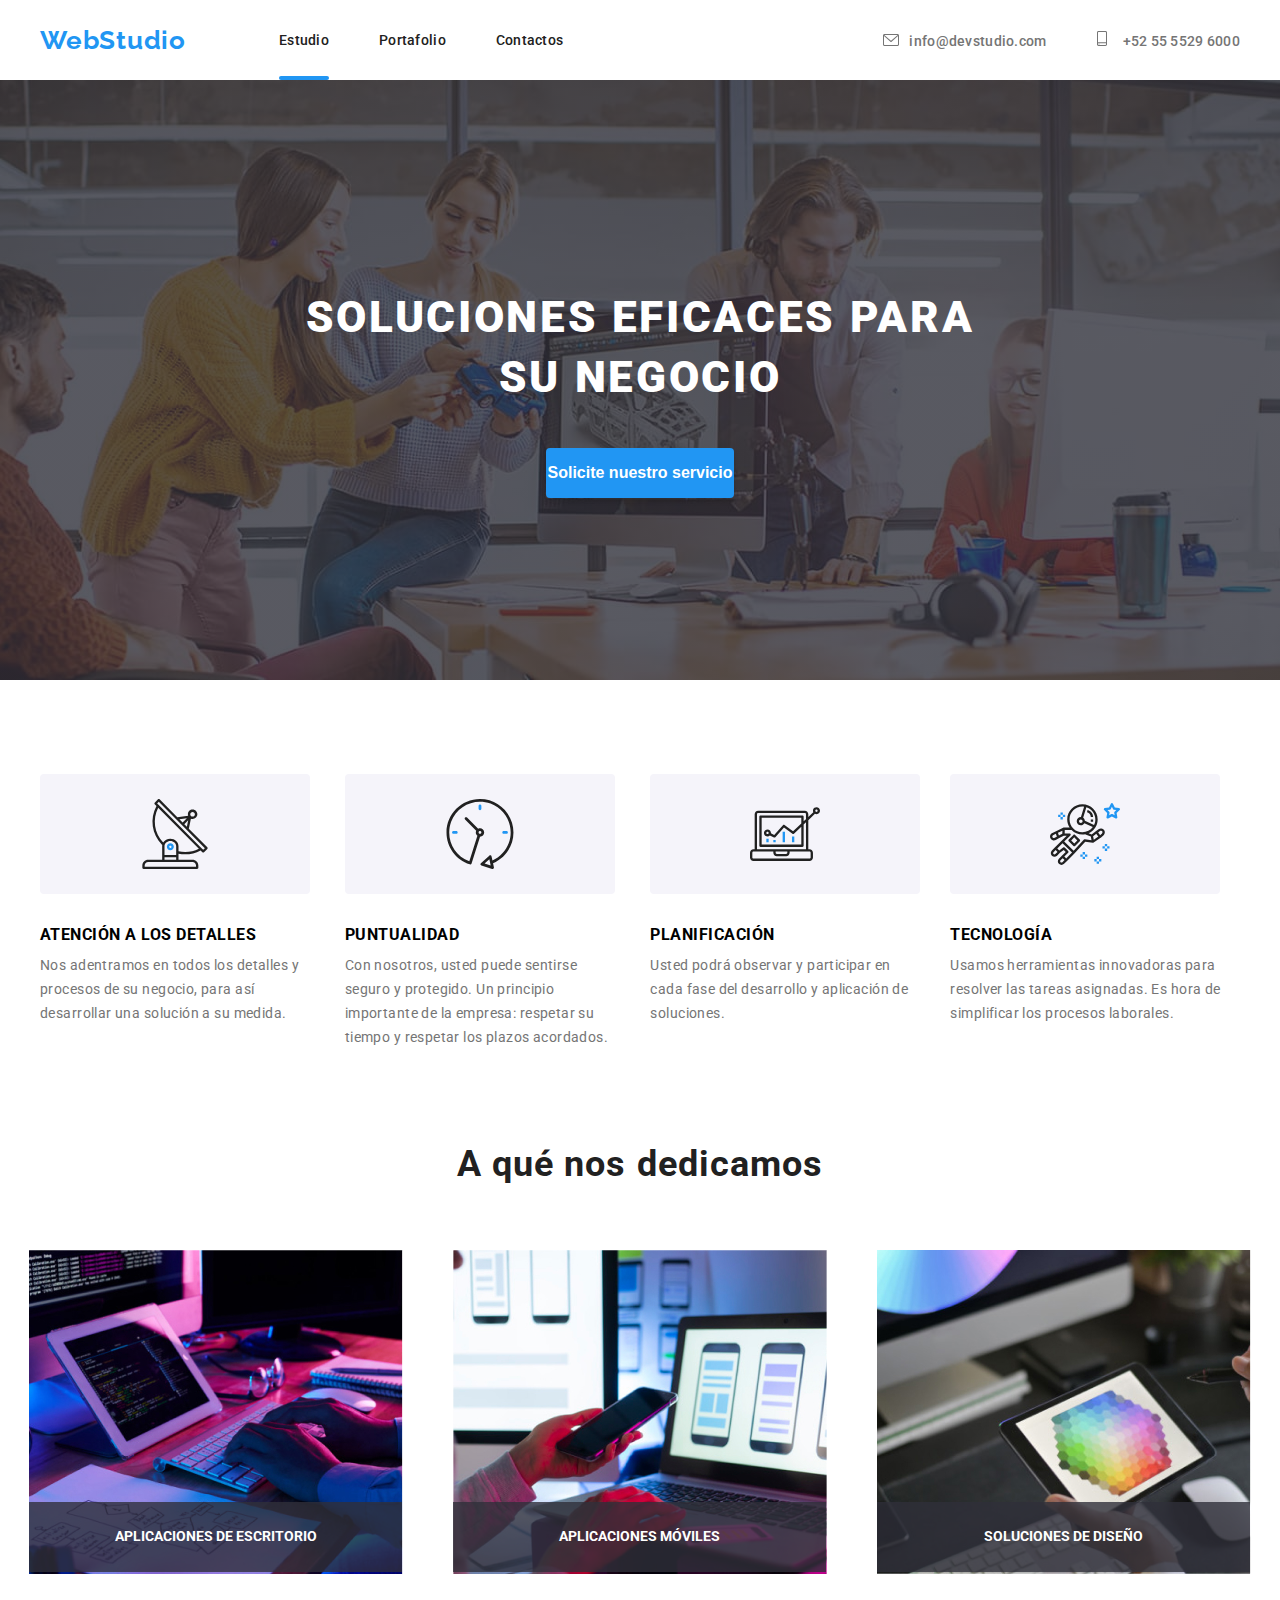
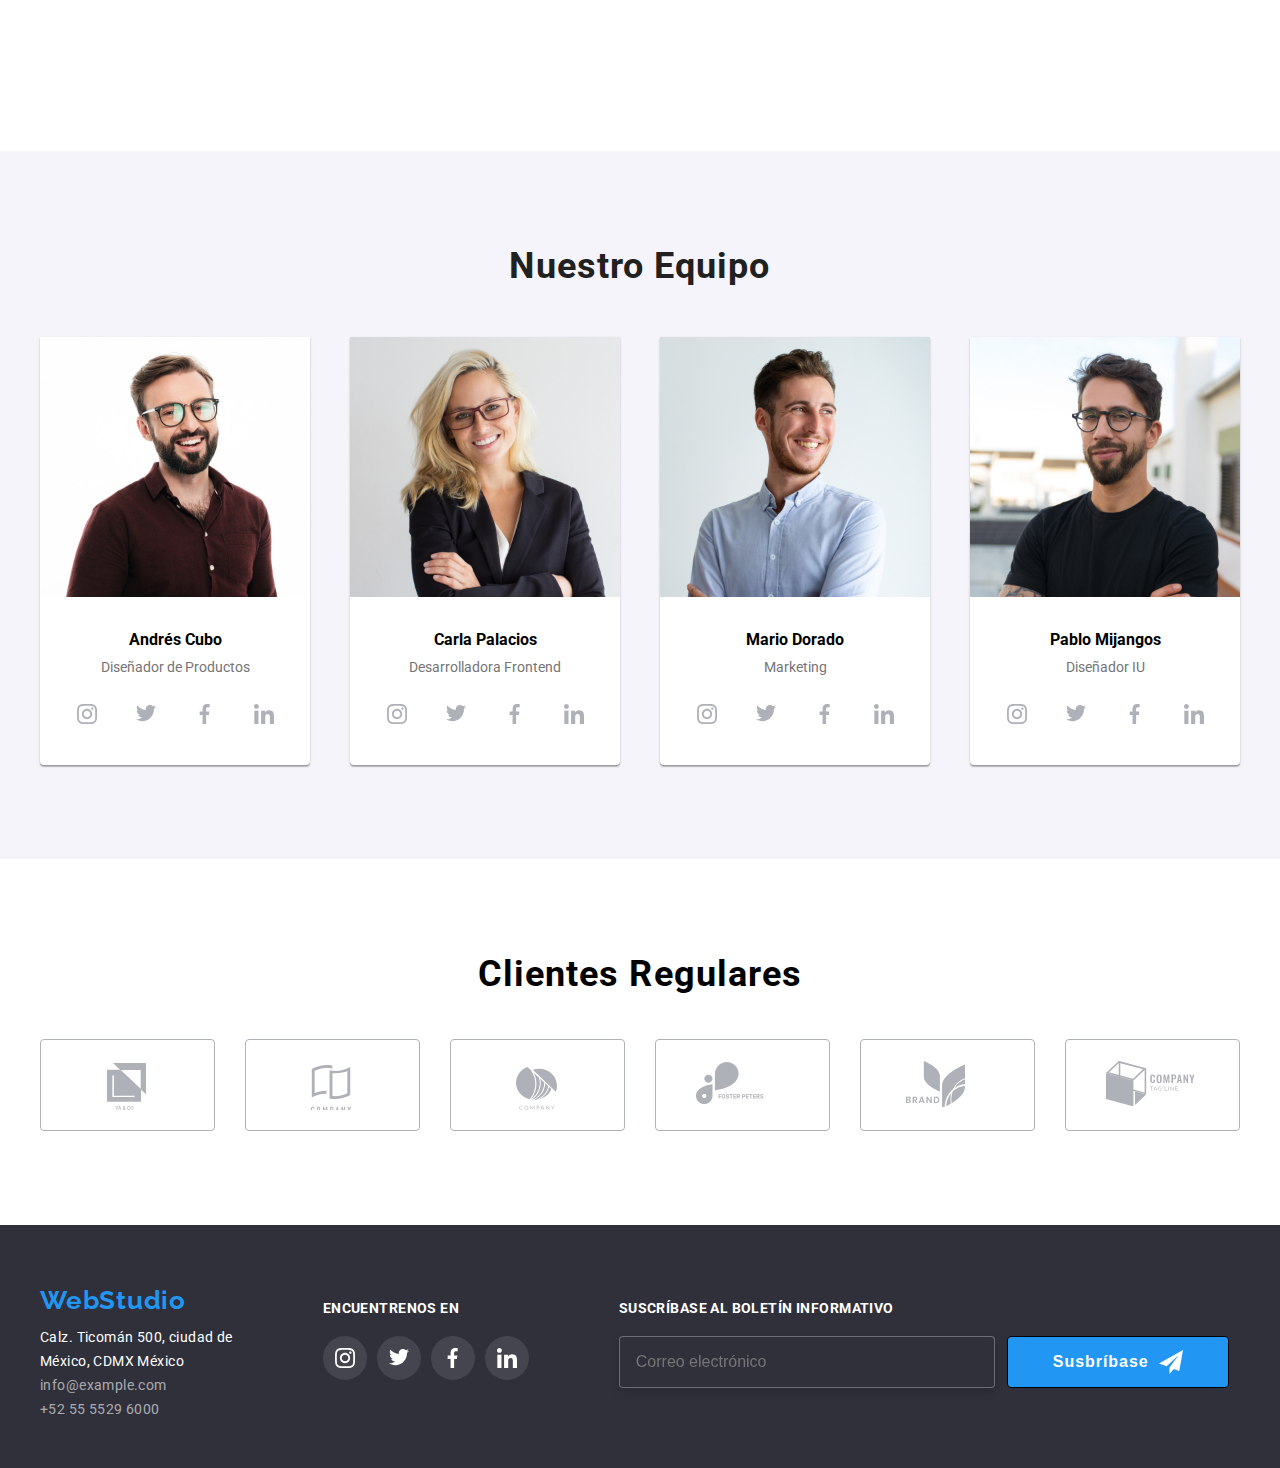
==== index.html @ 2cb3d25e "Copia de inicio tarea 6, realizada en el trabajo. Colocando botón en el footer" ====
<!DOCTYPE html>
<html lang="es">
  <head>
    <meta charset="utf-8" />
    <meta name="viewport" content="width=divice-width, initial-scale=1" />
    <title>Tarea módulo 5</title>
    <link rel="preconnect" href="https://fonts.googleapis.com" />
    <link rel="preconnect" href="https://fonts.gstatic.com" crossorigin />
    <link
      href="https://fonts.googleapis.com/css2?family=Raleway:wght@700&display=swap"
      rel="stylesheet"
    />
    <link rel="preconnect" href="https://fonts.googleapis.com" />
    <link rel="preconnect" href="https://fonts.gstatic.com" crossorigin />
    <link
      href="https://fonts.googleapis.com/css2?family=Roboto:wght@400;500;700;900&display=swap"
      rel="stylesheet"
    />
    <link
      rel="stylesheet"
      href="node_modules/modern-normalize/modern-normalize.css"
    />
    <link rel="stylesheet" href="./css/styles.css" />
  </head>
  <body>
    <header>
      <div class="container">
        <div class="header_off">
          <nav class="nav">
            <a class="logo" href="./index.html">WebStudio</a>
            <ul class="selector">
              <li class="navi-menu">
                <a class="link visit" href="./index.html">Estudio</a>
              </li>
              <li class="navi-menu">
                <a class="link" href="./portfolio.html">Portafolio</a>
              </li>
              <li class="navi-menu"><a class="link" href="#">Contactos</a></li>
            </ul>
          </nav>

          <ul class="left-header">
            <li class="navi-menu-address">
              <a class="link-ad" href="mailto:info@devstudio.com"
                ><svg class="icon-nav">
                  <use href="./images/icons.svg#message"></use>
                </svg>info@devstudio.com</a
              >
            </li>
            <li class="navi-menu-address">
              <a class="link-ad" href="tel:+525555296000"><svg class="icon-nav">
                <use href="./images/icons.svg#phone"></use>
              </svg>+52 55 5529 6000</a>
            </li>
          </ul>
        </div>
      </div>
    </header>
    <main>
      <section>
        <div class="banner">
          <div class="container">
            <div class="title">
              <h1>SOLUCIONES EFICACES PARA<br />SU NEGOCIO</h1>
              <button data-modal-open id="button-index">
                Solicite nuestro servicio</button>
                <div class="backdrop is-hidden" data-modal>
                  <div class="modal">
                    <p></p>
                    <button data-modal-close id="button-close">X</button>
                  </div>
                </div>
            </div>
          </div>
        </div>
      </section>
      <section class="section container">
        <div class="article">
          <article>
            <svg class="icon-article">
              <use href="./images/icons.svg#antenna"></use>
            </svg>
            <h3 class="focusing">ATENCIÓN A LOS DETALLES</h3>
            <p class="description">
              Nos adentramos en todos los detalles y procesos de su negocio,
              para así desarrollar una solución a su medida.
            </p>
          </article>
          <article>
            <svg class="icon-article">
              <use href="./images/icons.svg#clock"></use>
            </svg>
            <h3 class="focusing">PUNTUALIDAD</h3>
            <p class="description">
              Con nosotros, usted puede sentirse</br> seguro y protegido. Un
              principio importante de la empresa: respetar su tiempo y respetar
              los plazos acordados.
            </p>
          </article>
          <article>
            <svg class="icon-article">
              <use href="./images/icons.svg#statistic"></use>
            </svg>
            <h3 class="focusing">PLANIFICACIÓN</h3>
            <p class="description">
              Usted podrá observar y participar en cada fase del desarrollo y
              aplicación de soluciones.
            </p>
          </article>
          <article>
            <svg class="icon-article">
              <use href="./images/icons.svg#astronaut"></use>
            </svg>
            <h3 class="focusing">TECNOLOGÍA</h3>
            <p class="description">
              Usamos herramientas innovadoras para resolver las tareas
              asignadas. Es hora de simplificar los procesos laborales.
            </p>
          </article>
        </div>
      </section>

      <section class="section">
        <div class="job">
          <h2 class="service">A qué nos dedicamos</h2>
          <ul>
            <li class="images">
              <img src="./images/working.jpg" alt="working" width="374" />
              <p class="title-image">APLICACIONES DE ESCRITORIO</p>
            </li>
            <li class="images">
              <img src="./images/texting.jpg" alt="texting" width="374" />
              <p class="title-image">APLICACIONES MÓVILES</p>
            </li>
            <li class="images">
              <img src="./images/graphic.jpg" alt="graphic" width="374" />
              <p class="title-image">SOLUCIONES DE DISEÑO</p>
            </li>
          </ul>
        </div>
      </section>
      <section class="banner-team">
        <div class="container">
          <div id="team">
            <h2>Nuestro Equipo</h2>
            <ul>
              <li>
                <figure class="team">
                  <img
                    src="./images/andrescubo.jpg"
                    alt="Andrés Cubo"
                    width="270Ppx"
                  />
                  <figcaption>
                    <h3>Andrés Cubo</h3>
                    <p>Diseñador de Productos</p>
                    <ul class="social-links-team">
                      <li>
                        <a class="socials-links" href="#">
                          <svg class="icon-social-links">
                           <use href="./images/icons.svg#instagram"></use>
                          </svg>
                          <!--<img src="./images/instagram.svg" alt="Instagram" />-->
                        </a>
                      </li>
                      <li>
                        <a class="socials-links" href="#">
                          <svg class="icon-social-links">
                           <use href="./images/icons.svg#twitter"></use>
                          </svg>
                          <!--<img src="./images/twitter.svg" alt="Twitter" />-->
                        </a>
                      </li>
                      <li>
                        <a class="socials-links" href="#">
                          <svg class="icon-social-links">
                           <use href="./images/icons.svg#facebook"></use>
                          </svg>
                         <!-- <img src="./images/facebook.svg" alt="Facebook" />-->
                        </a>
                      </li>
                      <li>
                        <a class="socials-links" href="#">
                          <svg class="icon-social-links">
                           <use href="./images/icons.svg#linkedin"></use>
                          </svg>
                         <!-- <img src="./images/linkedin.svg" alt="LinkedIn" />-->
                        </a>
                      </li>
                    </ul>
                  </figcaption>
                </figure>
              </li>
              <li>
                <figure class="team">
                  <img
                    src="./images/carlapalacios.jpg"
                    alt="Carla Palacios"
                    width="270Ppx"
                  />
                  <figcaption>
                    <h3>Carla Palacios</h3>
                    <p>Desarrolladora Frontend</p>
                    <ul class="social-links-team">
                      <li>
                        <a class="socials-links" href="#">
                          <svg class="icon-social-links">
                           <use href="./images/icons.svg#instagram"></use>
                          </svg>
                          <!--<img src="./images/instagram.svg" alt="Instagram" />-->
                        </a>
                      </li>
                      <li>
                        <a class="socials-links" href="#">
                          <svg class="icon-social-links">
                           <use href="./images/icons.svg#twitter"></use>
                          </svg>
                          <!--<img src="./images/twitter.svg" alt="Twitter" />-->
                        </a>
                      </li>
                      <li>
                        <a class="socials-links" href="#">
                          <svg class="icon-social-links">
                           <use href="./images/icons.svg#facebook"></use>
                          </svg>
                         <!-- <img src="./images/facebook.svg" alt="Facebook" />-->
                        </a>
                      </li>
                      <li>
                        <a class="socials-links" href="#">
                          <svg class="icon-social-links">
                           <use href="./images/icons.svg#linkedin"></use>
                          </svg>
                         <!-- <img src="./images/linkedin.svg" alt="LinkedIn" />-->
                        </a>
                      </li>
                    </ul>
                  </figcaption>
                </figure>
              </li>
              <li>
                <figure class="team">
                  <img
                    src="./images/mariodorado.jpg"
                    alt="Mario Dorado"
                    width="270Ppx"
                  />
                  <figcaption>
                    <h3>Mario Dorado</h3>
                    <p>Marketing</p>
                    <ul class="social-links-team">
                      <li>
                        <a class="socials-links" href="#">
                          <svg class="icon-social-links">
                           <use href="./images/icons.svg#instagram"></use>
                          </svg>
                          <!--<img src="./images/instagram.svg" alt="Instagram" />-->
                        </a>
                      </li>
                      <li>
                        <a class="socials-links" href="#">
                          <svg class="icon-social-links">
                           <use href="./images/icons.svg#twitter"></use>
                          </svg>
                          <!--<img src="./images/twitter.svg" alt="Twitter" />-->
                        </a>
                      </li>
                      <li>
                        <a class="socials-links" href="#">
                          <svg class="icon-social-links">
                           <use href="./images/icons.svg#facebook"></use>
                          </svg>
                         <!-- <img src="./images/facebook.svg" alt="Facebook" />-->
                        </a>
                      </li>
                      <li>
                        <a class="socials-links" href="#">
                          <svg class="icon-social-links">
                           <use href="./images/icons.svg#linkedin"></use>
                          </svg>
                         <!-- <img src="./images/linkedin.svg" alt="LinkedIn" />-->
                        </a>
                      </li>
                    </ul>
                  </figcaption>
                </figure>
              </li>
              <li>
                <figure class="team">
                  <img
                    src="./images/pablomijangos.jpg"
                    alt="Pablo Mijangos"
                    width="270Ppx"
                  />
                  <figcaption>
                    <h3>Pablo Mijangos</h3>
                    <p>Diseñador IU</p>
                    <ul class="social-links-team">
                      <li>
                        <a class="socials-links" href="#">
                          <svg class="icon-social-links">
                           <use href="./images/icons.svg#instagram"></use>
                          </svg>
                          <!--<img src="./images/instagram.svg" alt="Instagram" />-->
                        </a>
                      </li>
                      <li>
                        <a class="socials-links" href="#">
                          <svg class="icon-social-links">
                           <use href="./images/icons.svg#twitter"></use>
                          </svg>
                          <!--<img src="./images/twitter.svg" alt="Twitter" />-->
                        </a>
                      </li>
                      <li>
                        <a class="socials-links" href="#">
                          <svg class="icon-social-links">
                           <use href="./images/icons.svg#facebook"></use>
                          </svg>
                         <!-- <img src="./images/facebook.svg" alt="Facebook" />-->
                        </a>
                      </li>
                      <li>
                        <a class="socials-links" href="#">
                          <svg class="icon-social-links">
                           <use href="./images/icons.svg#linkedin"></use>
                          </svg>
                         <!-- <img src="./images/linkedin.svg" alt="LinkedIn" />-->
                        </a>
                      </li>
                    </ul>
                  </figcaption>
                </figure>
              </li>
            </ul>
          </div>
        </div>
      </section>
      <section class="section container">
        <h2 class="title-client">Clientes Regulares</h2>
          <ul class="none-style client-list">
            <li class="clients">
              <a href="" class="client-link">
                <svg class="icon-client">
                  <use href="./images/icons.svg#client1"></use>
                </svg>
              </a>
            </li>
            <li class="clients">
              <a href="" class="client-link">
                <svg class="icon-client">
                  <use href="./images/icons.svg#client2"></use>
                </svg>
              </a>
            </li>
            <li class="clients">
              <a href="" class="client-link">
                <svg class="icon-client">
                  <use href="./images/icons.svg#client3"></use>
                </svg>
              </a>
            </li>
            <li class="clients">
              <a href="" class="client-link">
                <svg class="icon-client">
                  <use href="./images/icons.svg#client4"></use>
                </svg>
              </a>
            </li>
            <li class="clients">
              <a href="" class="client-link">
                <svg class="icon-client">
                  <use href="./images/icons.svg#client5"></use>
                </svg>
              </a>
            </li>
            <li class="clients">
              <a href="" class="client-link">
                <svg class="icon-client">
                  <use href="./images/icons.svg#client6"></use>
                </svg>
              </a>
            </li>
          </ul>
      </section>
    </main>
    <footer>
      <div class="banner-footer">
        <div class="container">
          <div class="footer-flex">
            <address class="address">
              <a class="logo" href="./index.html">WebStudio</a>
              <p class="mexico">
                Calz. Ticomán 500, ciudad de<br />México, CDMX México
              </p>
              <p>
                <a class="footer" href="mailto:info@devstudio.com"
                  >info@example.com</a
                >
              </p>
              <p>
                <a class="footer" href="tel:+525555296000">+52 55 5529 6000</a>
              </p>
            </address>
            <div class="social">
              <p>ENCUENTRENOS EN</p>
              <ul class="social-links">
                <li>
                  <a href="https://www.instagram.com/" target="_blank">
                    <svg class="icon-social-links">
                      <use href="./images/icons.svg#instagram"></use>
                     </svg>
                    <!--<img src="./images/instagram.svg" alt="Instagram" />-->
                  </a>
                </li>
                <li>
                  <a href="https://twitter.com/" target="_blank">
                    <svg class="icon-social-links">
                      <use href="./images/icons.svg#twitter"></use>
                     </svg>
                    <!--<img src="./images/twitter.svg" alt="Twitter" />-->
                  </a>
                </li>
                <li>
                  <a href="https://www.facebook.com/" target="_blank">
                    <svg class="icon-social-links">
                      <use href="./images/icons.svg#facebook"></use>
                     </svg>
                    <!--<img src="./images/facebook.svg" alt="Facebook" />-->
                  </a>
                </li>
                <li>
                  <a href="https://co.linkedin.com/" target="_blank">
                    <svg class="icon-social-links">
                      <use href="./images/icons.svg#linkedin"></use>
                     </svg>
                    <!--<img src="./images/linkedin.svg" alt="LinkedIn" />-->
                  </a>
                </li>
              </ul>
            </div>
            <div class="social">
              <p class="footer-subs">SUSCRÍBASE al boletín informativo</p>
              <div class="footer-email">
                <input type="email" class="box-email" placeholder="Correo electrónico"/>
                <button type="submit" class="footer-button">
                  Susbríbase
                  <svg class="footer-send" width="24" height="24">
                    <use href="./images/icons.svg#airplane-send"></use>
                  </svg>
                </button>
              </div>
          </div>
        </div>
      </div>
    </footer>
    <script src="./js/modal.js"></script>
  </body>
</html>
---- css/styles.css ----
* {
  margin: 0;
  padding: 0;
}

:root {
  --text-color: black;
  --body-background-color: white;
  --title-footer-background: #2f303a;
  --change-color: #2196f3;
  --link-title-color: #212121;
  --link-ad-description-color: #757575;
  --team-background: #f5f4fa;
  --border-color: #eeeeee;
  --color-social-links-team: #afb1b8;
}

body {
  box-sizing: border-box;
  font-family: "roboto", sans-serif;
  font-style: normal;
  font-size: 14px;
  background-color: var(--body-background-color);
  color: var(--text-color);
}

.container {
  width: 1200px;
  margin: 0 auto;
}

.logo {
  font-weight: 700;
  font-size: 26px;
  line-height: 31px;
  letter-spacing: 0.03em;
  font-family: "Raleway";
  color: var(--change-color);
  text-decoration: none;
}

.nav ul {
  display: flex;
  justify-content: center;
  padding: 0;
  gap: 50px;
  margin: 32px 93px;
}

.nav {
  display: flex;
  justify-content: center;
  align-items: center;
}

.header_off {
  display: flex;
  justify-content: space-between;
}

.left-header {
  display: flex;
  justify-content: center;
  align-items: center;
  gap: 50px;
}

.link,
.link-ad {
  color: var(--link-title-color);
  font-weight: 500px;
  line-height: 16px;
  letter-spacing: 0.02em;
  text-decoration: none;
}

.selector .navi-menu {
  position: relative;
}

.visit::after {
  position: absolute;
  content: '';
  top: 44px;
  left: 0;
  right: 0;
  height: 4px;
  border-radius: 2px;
  background-color: var(--change-color);
}

.link-ad {
  color: var(--link-ad-description-color);
}

.navi-menu,
.navi-menu-address {
  font-weight: 500;
  line-height: 16px;
  letter-spacing: 0.02em;
  list-style: none;
}

.icon-nav {
  width: 16px;
  max-height: 15px;
  margin-right: 10px;
  fill: var(--link-ad-description-color);
}

.icon-nav:hover {
  fill: var(--change-color);
}

.banner {
  background-color: var(--text-color);
  background-image: linear-gradient(to right,
      rgba(47, 48, 58, 0.8),
      rgba(47, 48, 58, 0.8)),
    url(../images/banner-index.jpg);
  height: 600px;
  background-size: cover;
  background-position: center;
  background-repeat: no-repeat;
}

.title {
  display: flex;
  flex-direction: column;
  align-items: center;
  gap: 41px;
}

.title h1 {
  font-weight: 900;
  font-size: 44px;
  line-height: 60px;
  text-align: center;
  letter-spacing: 0.06em;
  text-transform: uppercase;
  color: var(--body-background-color);
  padding-top: 207px;
}

#button-index {
  background: var(--change-color);
  box-shadow: 0px 4px 4px rgba(0, 0, 0, 0.15);
  border-radius: 4px;
  color: var(--body-background-color);
  cursor: pointer;
  font-weight: 700;
  font-size: 16px;
  line-height: 30px;
  padding: 10px 2px;
  border: 0;
}

.backdrop.is-hidden {
  visibility: hidden;
  opacity: 0;
  pointer-events: none;
}

.backdrop {
  position: fixed;
  top: 0;
  left: 0;
  width: 100%;
  height: 100%;
  background-color: rgba(0, 0, 0, 0.5);
  opacity: 1;
  visibility: visible;
  transition: opacity 250ms cubic-bezier(0.4, 0, 0.2, 1), visibility 250ms cubic-bezier(0.4, 0, 0.2, 1);
}

.modal {
  position: absolute;
  top: 50%;
  left: 50%;
  transform: translate(-50%, -50%);
  width: 528px;
  height: 581px;
  background-color: var(--body-background-color);
  box-shadow: 0px 2px 1px rgba(0, 0, 0, 0.2), 0px 1px 1px rgba(0, 0, 0, 0.14),
    0px 1px 3px rgba(0, 0, 0, 0.12);
  border-radius: 4px;
  transition: transform 250ms cubic-bezier(0.4, 0, 0.2, 1);
}

#button-close {
  position: absolute;
  top: 22px;
  right: 22px;
  transform: translate(50%, -50%);
  width: 30px;
  height: 30px;
  border-radius: 50%;
  border: 1px solid rgba(0, 0, 0, 0.1);
  background: var(--body-background-color);
}

.section {
  margin-top: 94px;
  margin-bottom: 94px;
}

.icon-article {
  width: 270px;
  height: 120px;
  background-color: var(--team-background);
  border-radius: 4px;
  margin-bottom: 30px;
}

.article {
  display: flex;
}

article:not(:last-child) {
  margin-right: 30px;
}

.focusing {
  font-weight: 700;
  line-height: 16px;
  letter-spacing: 0.03em;
  text-transform: uppercase;
  color: var(--link-title-colorcolor);
  margin-bottom: 10px;
}

.description {
  font-weight: 400;
  line-height: 24px;
  letter-spacing: 0.03em;
  color: var(--link-ad-description-color);
}

.service {
  font-weight: 700;
  font-size: 36px;
  line-height: 42px;
  text-align: center;
  letter-spacing: 0.03em;
  color: var(--link-title-color);
  margin-bottom: 55px;
}

.job ul {
  display: flex;
  justify-content: center;
  padding: 0;
  gap: 30px;
}

.images {
  list-style: none;
  margin: 10px;
}

.title-image {
  position: relative;
  top: -75px;
  margin-right: 1px;
  padding-top: 27px;
  padding-bottom: 27px;
  text-align: center;
  color: var(--body-background-color);
  background-color: rgba(47, 48, 58, 0.8);
  font-weight: 700;
  font-size: 14px;
  line-height: 1.14;
  text-transform: uppercase;
}

.banner-team {
  background: var(--team-background);
}

#team {
  width: 1200px;
  margin: 0;
  padding: 94px 0;
}

#team h2 {
  font-weight: 700;
  font-size: 36px;
  line-height: 42px;
  text-align: center;
  letter-spacing: 0.03em;
  color: var(--link-title-color);
  margin-bottom: 50px;
}

.team {
  background-color: var(--body-background-color);
  text-align: center;
  width: 270px;
  height: 428px;
  box-shadow: 0px 1px 3px rgba(0, 0, 0, 0.12), 0px 1px 1px rgba(0, 0, 0, 0.14),
    0px 2px 1px rgba(0, 0, 0, 0.2);
  border-radius: 0px 0px 4px 4px;
}

#team ul {
  list-style: none;
  display: flex;
  justify-content: space-between;
  padding: 0;
}

#team figcaption h3 {
  padding-top: 30px;
  padding-bottom: 10px;
}

#team figcaption p {
  color: var(--link-ad-description-color);
}

.banner-footer {
  background: var(--title-footer-background);
}

.address {
  font-style: normal;
  display: flex;
  flex-direction: column;
  padding-top: 60px;
  padding-bottom: 47px;
}

footer p {
  font-weight: 700;
  line-height: 16px;
  letter-spacing: 0.03em;
  color: var(--body-background-color);
  margin: 0;
}

.mexico,
.footer {
  font-weight: 400;
  line-height: 24px;
  letter-spacing: 0.03em;
  color: var(--body-background-color);
}

.mexico {
  margin-top: 9px;
}

.footer {
  color: rgba(255, 255, 255, 0.6);
  background-color: var(--title-footer-background);
  text-decoration: none;
}

.button ul {
  display: flex;
  justify-content: center;
  padding: 0;
  gap: 8px;
}

.buttons {
  border-radius: 4px;
  border: var(--team-background);
  background: var(--team-background);
  cursor: pointer;
  font-size: 16px;
  font-weight: 600;
  line-height: 26px;
  text-align: center;
  letter-spacing: 0.03em;
  color: var(--text-color);
  padding: 6px 22px;
}

.none-style {
  list-style: none;
}

.buttons:hover {
  color: var(--body-background-color);
  box-shadow: 0px 3px 1px rgba(0, 0, 0, 0.1), 0px 1px 2px rgba(0, 0, 0, 0.08),
    0px 2px 2px rgba(0, 0, 0, 0.12);
  border-radius: 4px;
}

a:hover {
  color: var(--change-color);
}

button[type="button"]:hover {
  background-color: var(--change-color);
}

.adjust-images {
  display: flex;
  justify-content: center;
  flex-wrap: wrap;
  cursor: pointer;
  gap: 30px;
}

.adjust-images.applications {
  width: 370px;
  margin-top: 30px;
  margin-left: 15px;
  margin-top: 15px;
  margin: 5px;
  list-style: none;
  font-weight: 500;
}

.applications:hover {
  box-shadow: 0px 1px 1px rgba(0, 0, 0, 0.12), 0px 4px 4px rgba(0, 0, 0, 0.06),
    1px 4px 6px rgba(0, 0, 0, 0.16);
}

.adjust-images figcaption {
  padding-left: 24px;
  padding-bottom: 10px;
  padding-top: 30px;
  border-bottom: 1px solid var(--border-color);
}

.adjust-images figcaption p.font {
  font-weight: 700;
  font-size: 16px;
}

.adjust-images figcaption p {
  padding-bottom: 20px;
  padding-top: 4px;
}

.translate {
  position: relative;
  overflow: hidden;
}

.description-card {
  position: absolute;
  top: 0px;
  left: 0px;
  width: 100%;
  height: 100%;
  margin: 0;
  padding: 64px 23px 64px 23px;
  text-align: left;
  font-weight: 400;
  font-size: 18px;
  line-height: 28px;
  color: var(--body-background-color);
  background-color: rgba(33, 150, 243, 0.9);
  transform: translateY(100%);
  transition: transform 250ms cubic-bezier(0.4, 0, 0.2, 1),
    opacity 250ms cubic-bezier(0.4, 0, 0.2, 1);
}

.translate:hover .description-card {
  transform: translateY(0);
}

.footer-flex {
  display: flex;
  gap: 90px;
}

.social {
  display: flex;
  flex-direction: column;
  padding-top: 75px;
  gap: 20px;
}

.social-links {
  list-style: none;
  display: flex;
  padding: 0;
  gap: 10px;
}

.social-links a {
  display: flex;
  background-color: rgba(255, 255, 255, 0.1);
  width: 44px;
  height: 44px;
  border-radius: 50%;
}

.social-links .icon-social-links {
  fill: var(--body-background-color);
}

.social-links a:hover {
  background-color: var(--change-color);
}

.social-links-team {
  display: flex;
  width: 44px;
  height: 44px;
  gap: 15px;
  margin-left: 25px;
  margin-top: 17px;
}

.socials-links {
  display: flex;
  width: 44px;
  height: 44px;
  background-color: var(--body-background-color);
  border-radius: 50%;
}

.icon-social-links {
  fill: var(--color-social-links-team);
  margin-top: 12px;
  margin-left: 12px;
}

.icon-social-links:hover {
  fill: var(--body-background-color);
}

.socials-links:hover {
  background-color: var(--change-color);
}

.title-client {
  font-weight: 700;
  font-size: 36px;
  line-height: 42px;
  text-align: center;
  letter-spacing: 0.03em;
}

.client-list {
  display: flex;
  gap: 30px;
  margin-top: 44px;
}

.client-link {
  display: flex;
  height: 90px;
  border: 1px solid var(--color-social-links-team);
  border-radius: 4px;
}

.client-list .clients {
  width: calc((100% - 150px) / 6);
}

.icon-client {
  fill: var(--color-social-links-team);
  padding: 20px 40px;
}

.icon-client:hover {
  fill: var(--change-color);
}

.client-link:hover {
  border-color: var(--change-color);
}

.footer-subs {
  font-weight: 700;
  font-size: 14px;
  line-height: 16px;
  text-transform: uppercase;
}

.footer-email {
  display: flex;
}

.box-email {
  background-color: var(--title-footer-background);
  border: 1px solid rgba(255, 255, 255, 0.3);
  filter: drop-shadow(0px 4px 4px rgba(0, 0, 0, 0.15));
  border-radius: 4px;
  width: 358px;
  color: var(--body-background-color);
  padding-left: 16px;
  font-weight: 400;
  font-size: 16px;
  line-height: 20px;
  letter-spacing: 3%;
}

.footer-button {
  display: flex;
  align-items: center;
  text-align: center;
  min-width: 200px;
  padding: 10px 45px;
  margin-left: 12px;
  border: 1px solid transparent;
  border-radius: 4px;
  color: var(--body-background-color);
  background-color: var(--change-color);
  border-color: var(--text-color);
  font-weight: 700;
  font-size: 16px;
  line-height: 30px;
  letter-spacing: 0.06em;
}

.footer-send {
  display: block;
  margin-left: 10px;
}
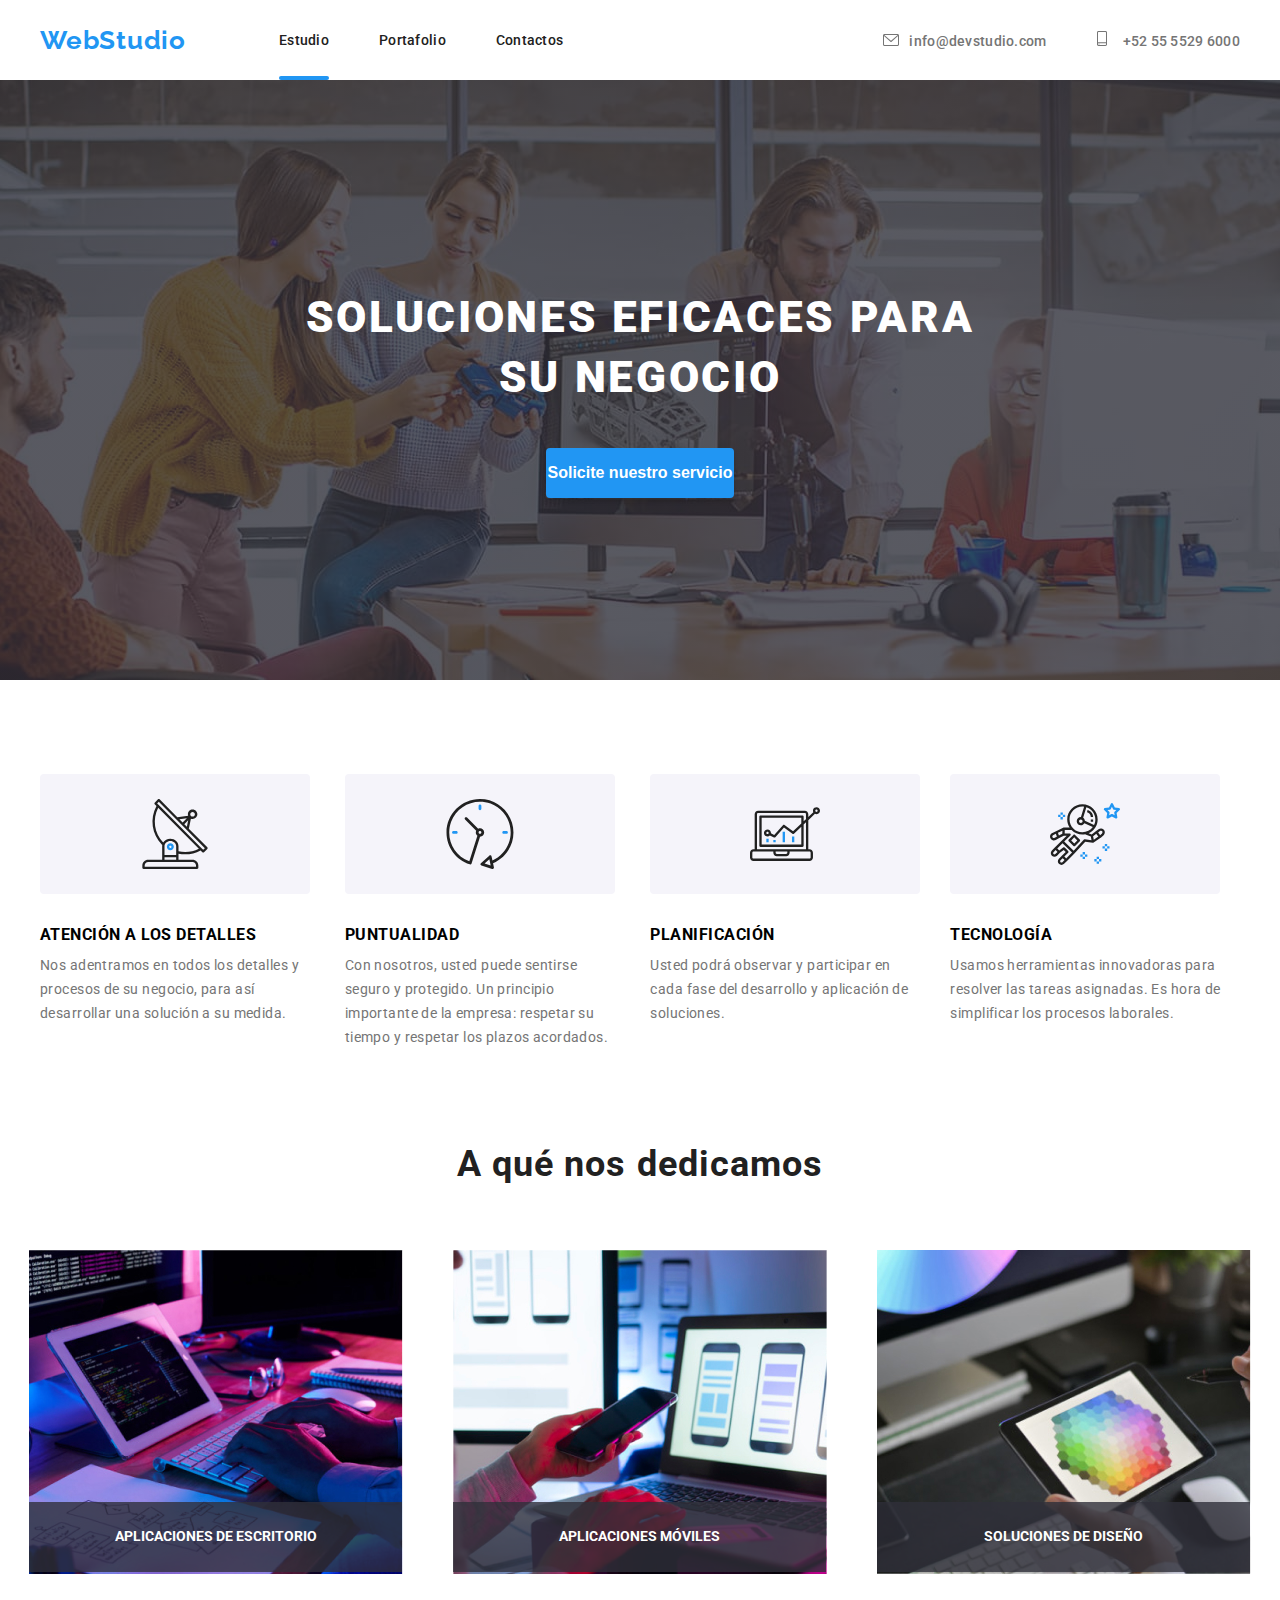
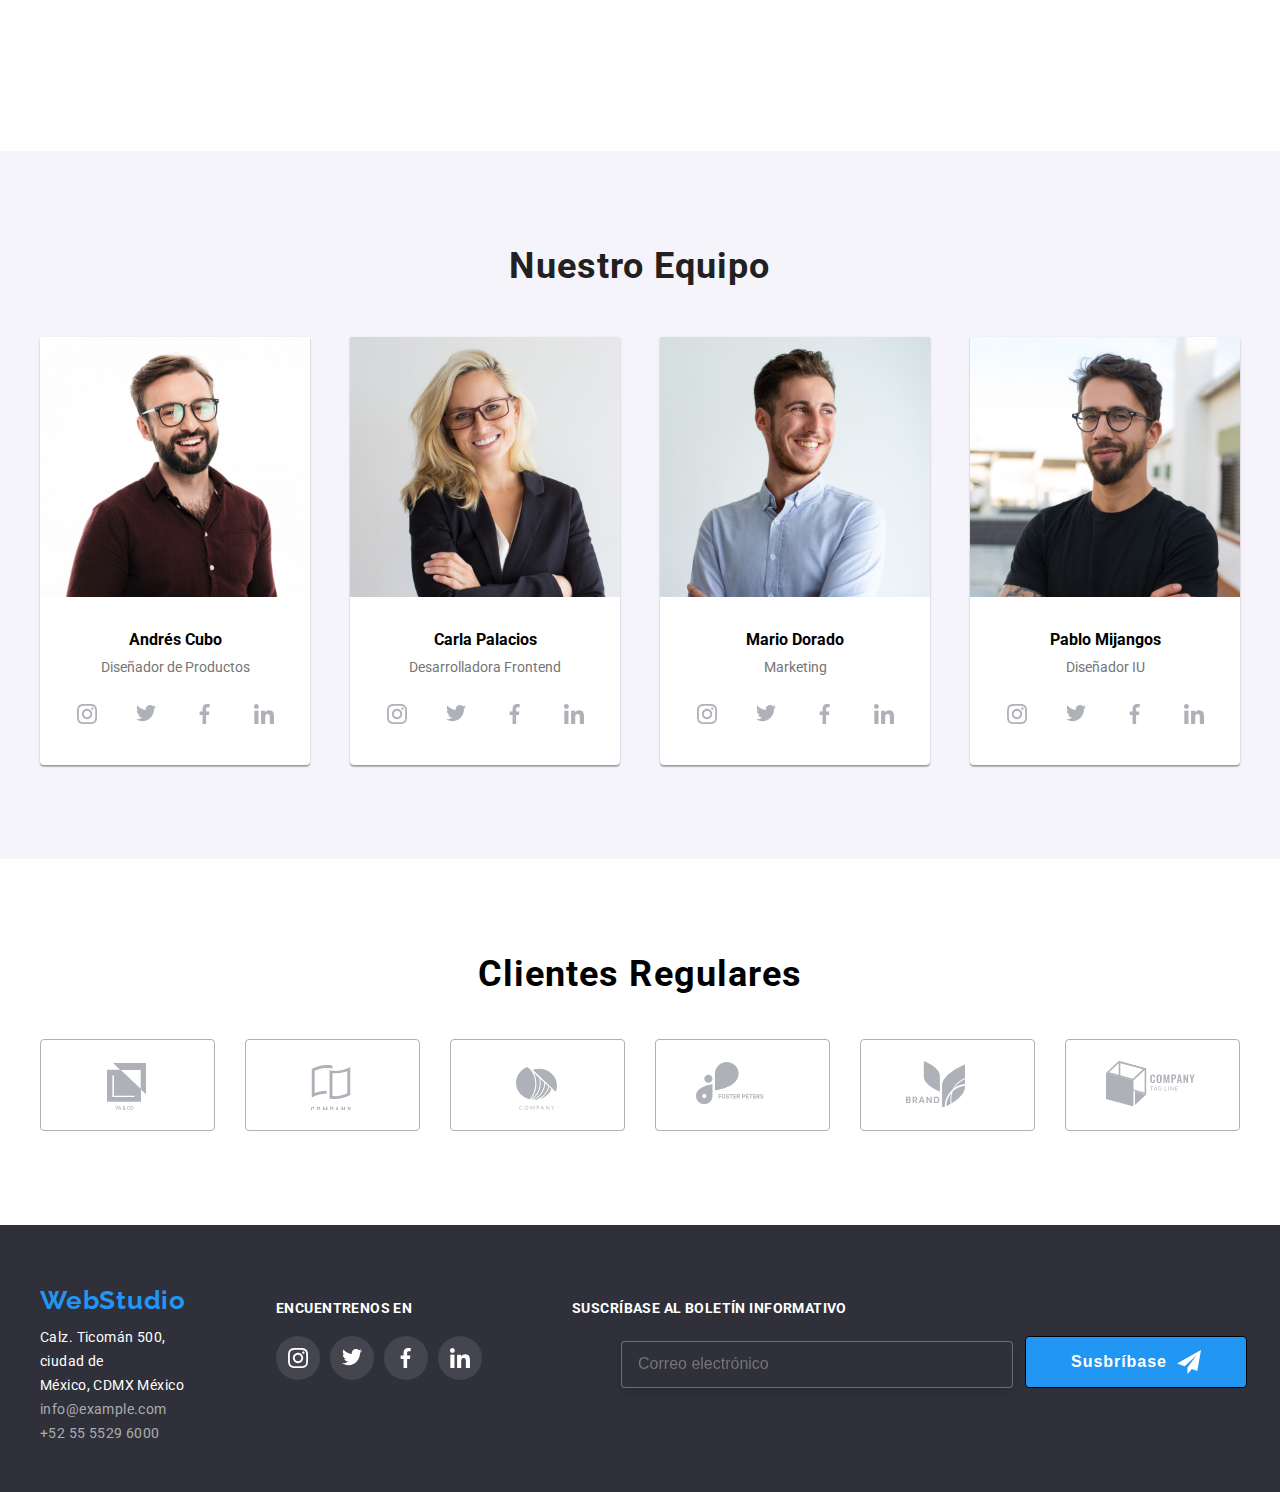
==== commit 26b991d7: "Ingrensado contenido en la ventana modal, pendiente terminos y condiciones, checkbox y botón de envi" ====
--- a/index.html
+++ b/index.html
@@ -3,7 +3,7 @@
   <head>
     <meta charset="utf-8" />
     <meta name="viewport" content="width=divice-width, initial-scale=1" />
-    <title>Tarea módulo 5</title>
+    <title>Tarea módulo 6</title>
     <link rel="preconnect" href="https://fonts.googleapis.com" />
     <link rel="preconnect" href="https://fonts.gstatic.com" crossorigin />
     <link
@@ -66,8 +66,40 @@
                 Solicite nuestro servicio</button>
                 <div class="backdrop is-hidden" data-modal>
                   <div class="modal">
-                    <p></p>
                     <button data-modal-close id="button-close">X</button>
+                    <h3 class="modal-title">Deje sus datos, nos contactaremos con usted</h3>
+                    <form class="form">
+                      <label class="label-form">
+                        <span>Nombre</span>
+                        <input type="text" name="name">
+                        <svg class="icon-form" width="18" height="18">
+                          <use href="./images/icons.svg#modal-name"></use>
+                        </svg>
+                      </label>
+                      <label class="label-form">
+                        <span>Teléfono</span>
+                        <input type="tel" name="tel" />
+                        <svg class="icon-form" width="18" height="18">
+                          <use href="./images/icons.svg#modal-phone"></use>
+                        </svg>
+                      </label>
+                      <label class="label-form">
+                        <span>E-mail</span>
+                        <input type="email" name="email" />
+                        <svg class="icon-form" width="18" height="18">
+                          <use href="./images/icons.svg#modal-message"></use>
+                        </svg>
+                      </label>
+                      <label class="label-form">
+                        <span class="comment">Comentarios</span>
+                        <textarea name="feedback" cols="30" rows="6" placeholder="Introduzca el texto"></textarea>
+                      </label>
+                      <label>
+                        <input type="checkbox" name="checkbox" />
+                        <p>Estoy de acuerdo con el boletín informativo y acepto los Términos y Condiciones</p>
+                       </label>
+                      <button type="submit">Enviar</button>
+                    </form>
                   </div>
                 </div>
             </div>
--- a/css/styles.css
+++ b/css/styles.css
@@ -185,6 +185,86 @@
     0px 1px 3px rgba(0, 0, 0, 0.12);
   border-radius: 4px;
   transition: transform 250ms cubic-bezier(0.4, 0, 0.2, 1);
+}
+
+.modal-title {
+  font-weight: 700;
+  font-size: 20px;
+  line-height: 23px;
+  text-align: center;
+  letter-spacing: 0.03em;
+  color: var(--text-color);
+  margin-top: 40px;
+  margin-bottom: 30px;
+}
+
+.form {
+  display: flex;
+  flex-direction: column;
+}
+
+.label-form {
+  position: relative;
+  display: flex;
+  font-weight: 400;
+  font-size: 12px;
+  line-height: 14px;
+  letter-spacing: 0.01em;
+  color: var(--link-ad-description-color);
+}
+
+.label-form:not(:last-child) {
+  margin-bottom: 28px;
+}
+
+span {
+  position: absolute;
+  top: -25%;
+  left: 49px;
+  font-size: 14px;
+  line-height: 1.14;
+  letter-spacing: 0.01em;
+}
+
+input {
+  width: 370px;
+  margin-top: 5px;
+  margin-left: 49px;
+  padding: 12px 16px 12px 42px;
+  border-radius: 4px;
+  border: 1px solid rgba(33, 33, 33, 0.2);
+  outline: none;
+}
+
+.icon-form {
+  position: absolute;
+  top: 60%;
+  left: 65px;
+  transform: translateY(-50%);
+}
+
+.comment {
+  position: absolute;
+  top: -11%;
+  left: 49px;
+  font-size: 14px;
+  line-height: 1.14;
+  letter-spacing: 0.01em;
+}
+
+textarea {
+  width: 397px;
+  height: 120px;
+  margin-left: 49px;
+  padding: 12px 16px;
+  border: 1px solid rgba(33, 33, 33, 0.2);
+  border-radius: 4px;
+  font-family: 'Roboto';
+  font-weight: 400;
+  font-size: 12px;
+  line-height: 14px;
+  letter-spacing: 0.01em;
+  color: rgba(117, 117, 117, 0.5);
 }
 
 #button-close {
@@ -610,6 +690,7 @@
   font-size: 16px;
   line-height: 30px;
   letter-spacing: 0.06em;
+  cursor: pointer;
 }
 
 .footer-send {
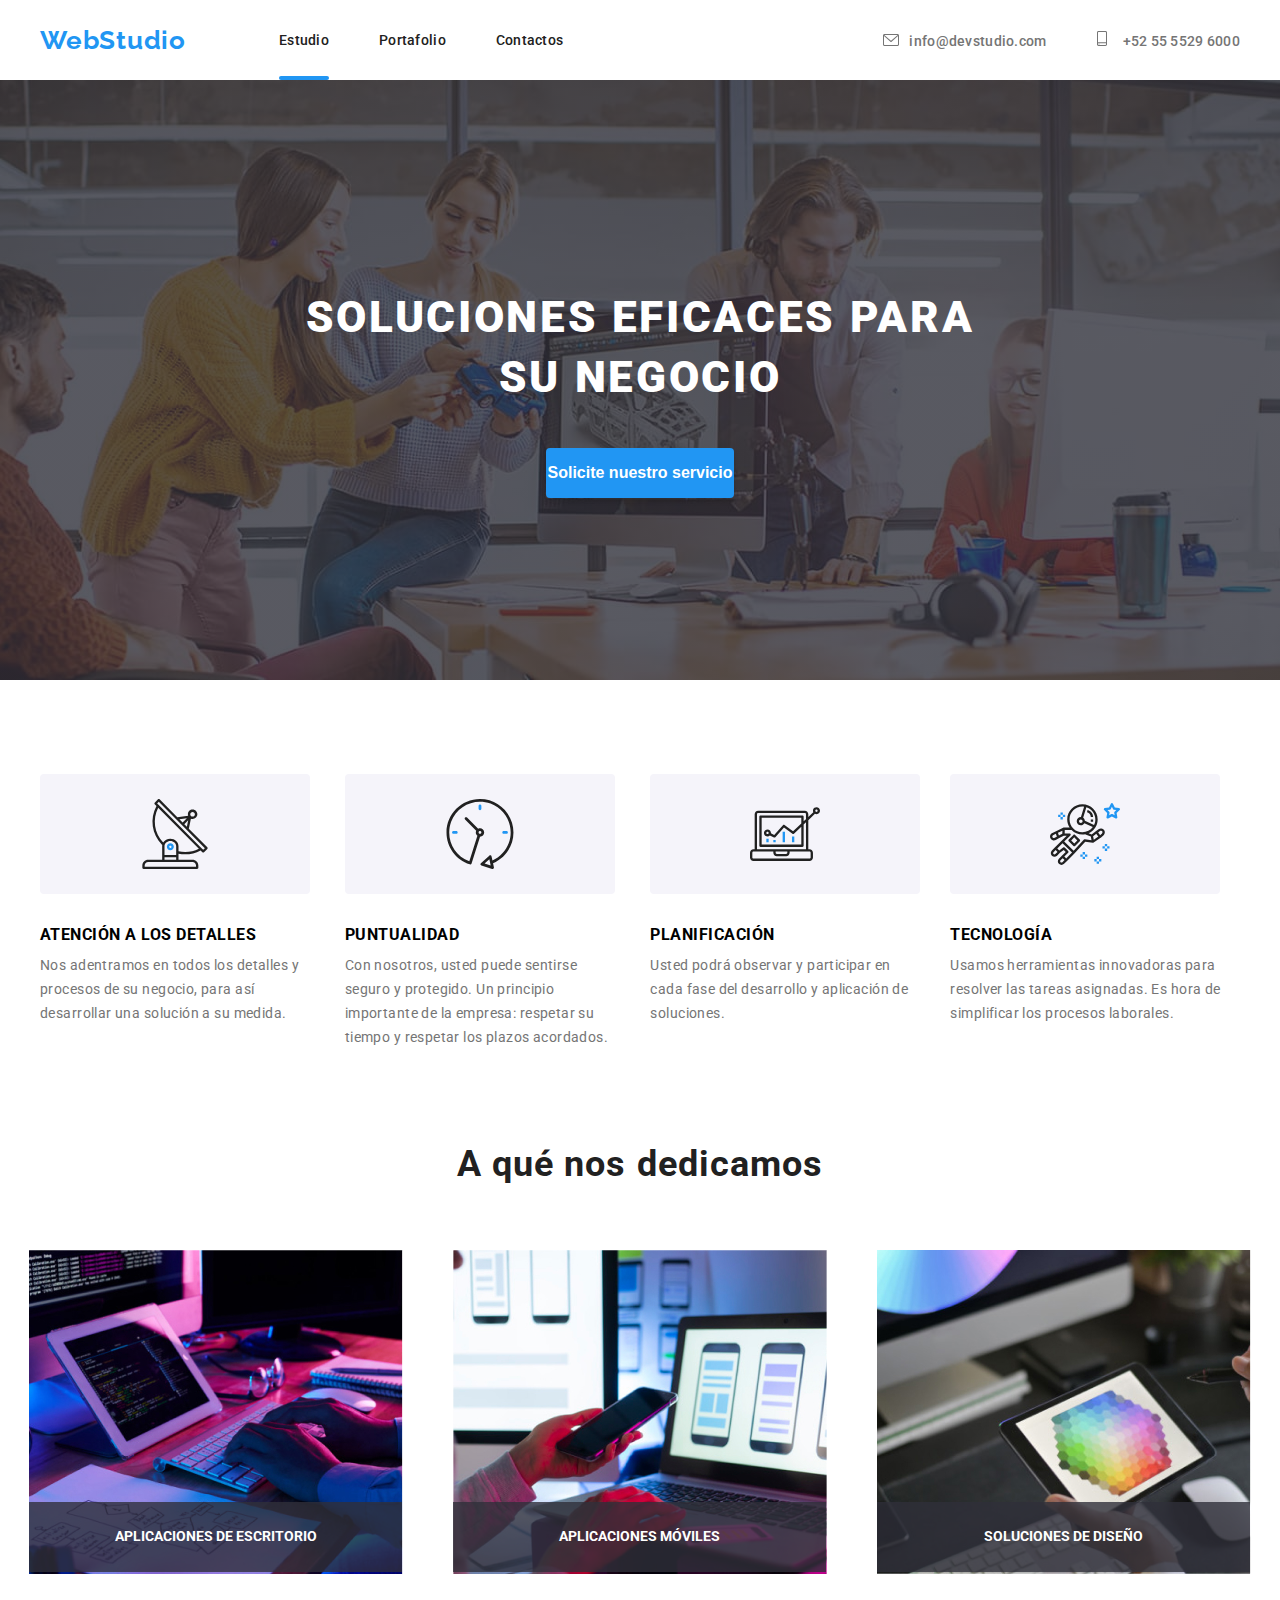
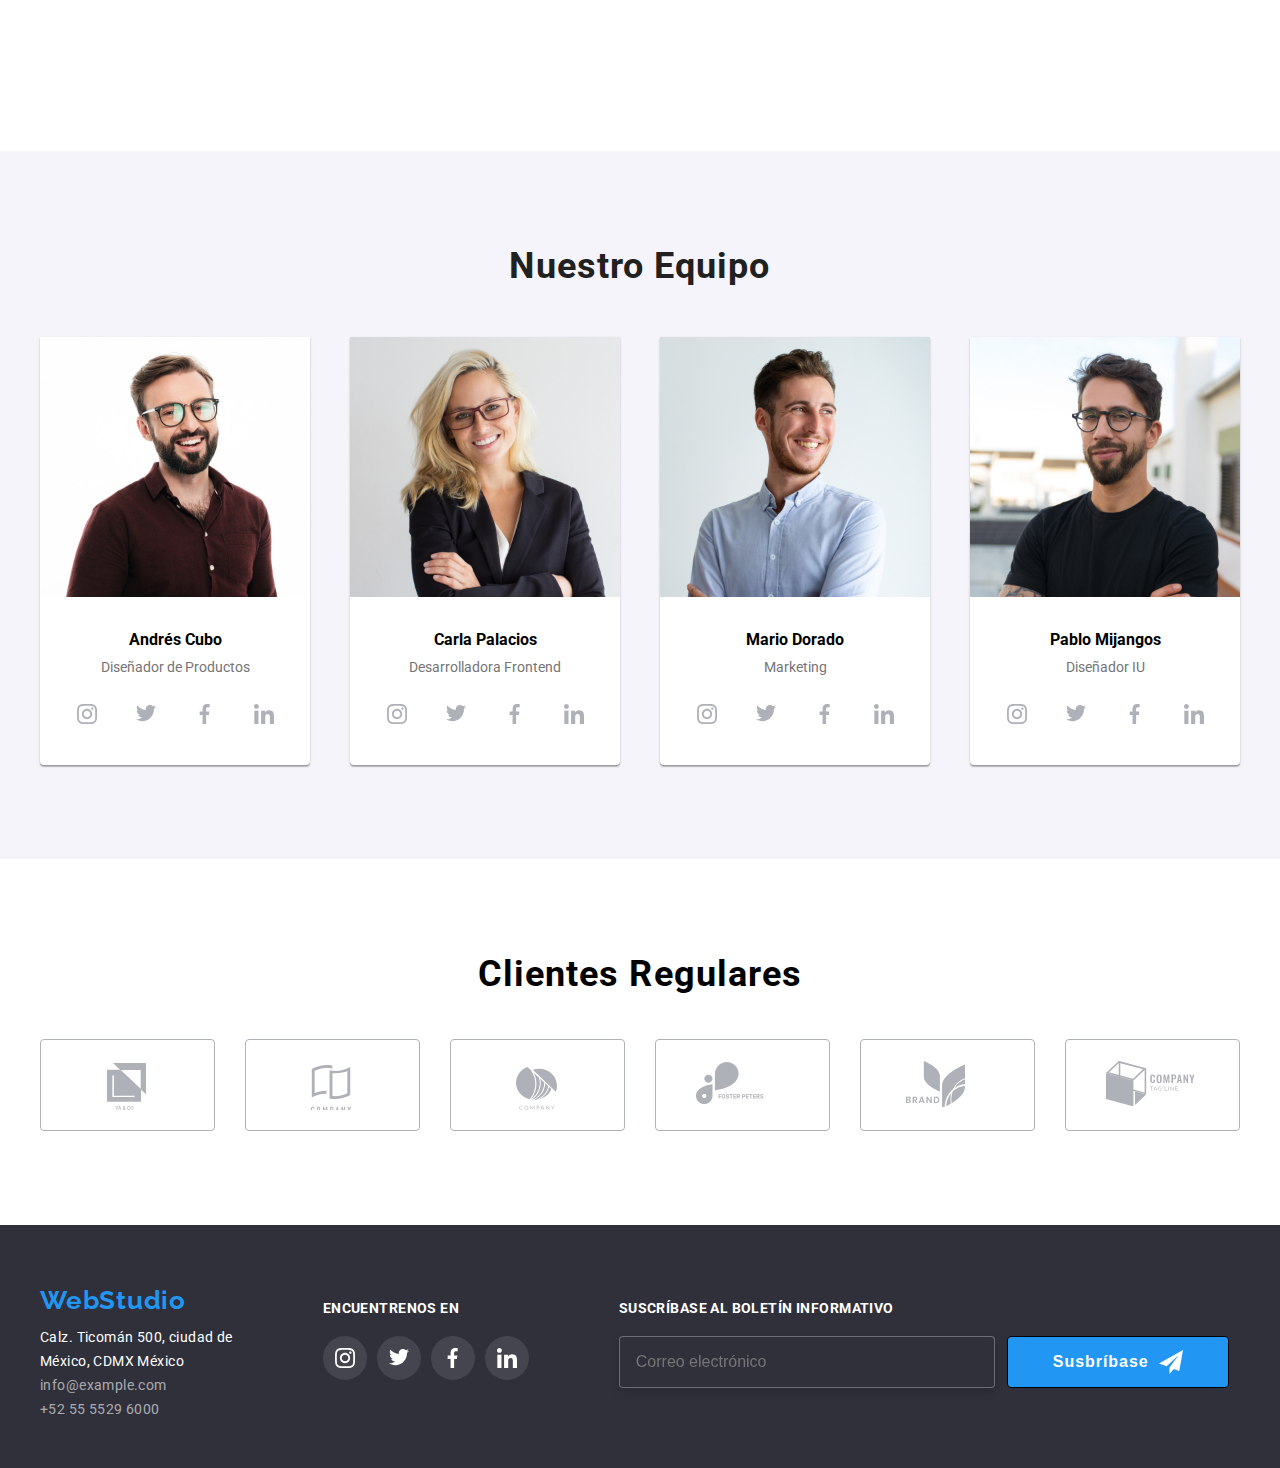
==== commit 6a195ab6: "Colocando estilo a los input y ocultando y haciendo manualmente el checkbox en ventana modal" ====
--- a/index.html
+++ b/index.html
@@ -94,11 +94,13 @@
                         <span class="comment">Comentarios</span>
                         <textarea name="feedback" cols="30" rows="6" placeholder="Introduzca el texto"></textarea>
                       </label>
-                      <label>
-                        <input type="checkbox" name="checkbox" />
-                        <p>Estoy de acuerdo con el boletín informativo y acepto los Términos y Condiciones</p>
+                      <label class="acept-terms">
+                        <input class="checkbox" type="checkbox" name="checkbox" />
+                        <span class="icon-check"></span>
+                        <p class="acept-terms-text">Estoy de acuerdo con el boletín informativo y acepto los</br> Términos y Condiciones</p>
                        </label>
-                      <button type="submit">Enviar</button>
+                      <button class="button-form" 
+                      Claro que sutype="submit">Enviar</button>
                     </form>
                   </div>
                 </div>
--- a/css/styles.css
+++ b/css/styles.css
@@ -89,6 +89,10 @@
   background-color: var(--change-color);
 }
 
+.selector .visit:visited {
+  color: var(--change-color);
+}
+
 .link-ad {
   color: var(--link-ad-description-color);
 }
@@ -108,8 +112,9 @@
   fill: var(--link-ad-description-color);
 }
 
-.icon-nav:hover {
+.link-ad:hover .icon-nav {
   fill: var(--change-color);
+  color: var(--change-color);
 }
 
 .banner {
@@ -226,7 +231,8 @@
   letter-spacing: 0.01em;
 }
 
-input {
+.label-form input,
+.acept-terms input {
   width: 370px;
   margin-top: 5px;
   margin-left: 49px;
@@ -245,7 +251,7 @@
 
 .comment {
   position: absolute;
-  top: -11%;
+  top: -13%;
   left: 49px;
   font-size: 14px;
   line-height: 1.14;
@@ -254,7 +260,7 @@
 
 textarea {
   width: 397px;
-  height: 120px;
+  height: 100px;
   margin-left: 49px;
   padding: 12px 16px;
   border: 1px solid rgba(33, 33, 33, 0.2);
@@ -264,7 +270,76 @@
   font-size: 12px;
   line-height: 14px;
   letter-spacing: 0.01em;
-  color: rgba(117, 117, 117, 0.5);
+  color: var(--text-color);
+  resize: none;
+}
+
+textarea:focus {
+  border-color: var(--change-color);
+  outline: 0 none;
+}
+
+input[type="checkbox"] {
+  width: 16px;
+  height: 15px;
+  visibility: hidden;
+}
+
+.icon-check {
+  position: absolute;
+  top: 3px;
+  width: 13px;
+  height: 12px;
+  border: 2px solid var(--text-color);
+  border-radius: 4px;
+}
+
+/*.icon-check:checked{
+  background-image: url(../images/icon-check.svg);
+  background-color: var(--change-color);
+  visibility: visible;
+}*/
+
+.acept-terms {
+  position: relative;
+  display: flex;
+  margin-top: -22px;
+  margin-left: 15px;
+  margin-bottom: 5px;
+  gap: 5px
+}
+
+.acept-terms-text {
+  margin-left: 5px;
+  font-weight: 400;
+  font-size: 14px;
+  line-height: 24px;
+  letter-spacing: 0.03em;
+  color: var(--link-ad-description-color);
+}
+
+.button-form {
+  width: 180px;
+  height: 45px;
+  margin-right: auto;
+  margin-left: auto;
+  background: var(--change-color);
+  box-shadow: 0px 4px 4px rgba(0, 0, 0, 0.15);
+  border-radius: 4px;
+  font-weight: 700;
+  font-size: 16px;
+  line-height: 30px;
+  letter-spacing: 0.06em;
+  color: var(--body-background-color);
+  border: 0;
+}
+
+input:focus-within {
+  border-color: var(--change-color);
+}
+
+.label-form:focus-within {
+  fill: var(--change-color);
 }
 
 #button-close {
@@ -277,6 +352,10 @@
   border-radius: 50%;
   border: 1px solid rgba(0, 0, 0, 0.1);
   background: var(--body-background-color);
+}
+
+#button-close:hover {
+  color: var(--change-color);
 }
 
 .section {
